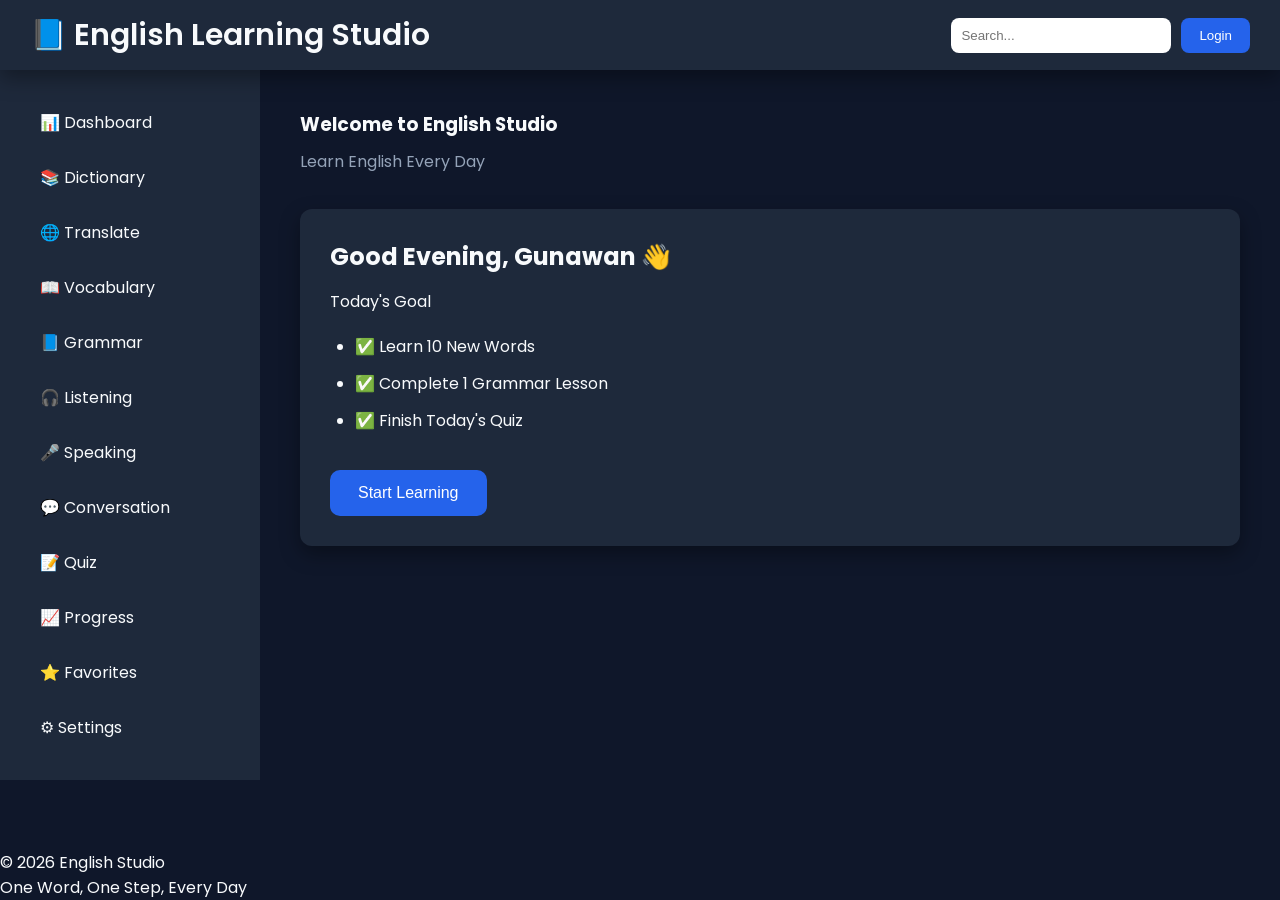
==== index.html @ 14e4dda2 "English Studio 1.0" ====
<!DOCTYPE html>
<html lang="en">

<head>

    <meta charset="UTF-8">
    <meta name="viewport" content="width=device-width, initial-scale=1.0">

    <title>English Mentor</title>

    <link rel="stylesheet" href="css/style.css">
    <link rel="stylesheet"
        href="https://cdnjs.cloudflare.com/ajax/libs/font-awesome/6.6.0/css/all.min.css">


</head>

<body>

    
    <!--==================================================
        HEADER
    ==================================================-->

    <header>

        <div class="logo">

            📘 English Learning Studio

        </div>

        <div class="header-right">

            <input
                type="text"
                placeholder="Search...">

            <button>

                Login

            </button>

        </div>

    </header>


    <!--==================================================
        MAIN
    ==================================================-->

    <main>

        <!--==============================
            SIDEBAR
        ==============================-->

        <aside>
            <ul>

                <li id="menuDashboard">📊 Dashboard</li>
                <li id="menuDictionary">📚 Dictionary</li>
                <li id="menuTranslate">🌐 Translate</li>
                <li id="menuVocabulary">📖 Vocabulary</li>
                <li id="menuGrammar">📘 Grammar</li>
                <li id="menuListening">🎧 Listening</li>
                <li id="menuSpeaking">🎤 Speaking</li>
                <li id="menuConversation">💬 Conversation</li>
                <li id="menuQuiz">📝 Quiz</li>
                <li id="menuProgress">📈 Progress</li>
                <li id="menuFavorites">⭐ Favorites</li>
                <li id="menuSettings">⚙ Settings</li>

            </ul>
        </aside>





    <!--==============================
        CONTENT
    =================================  -->
       
      
    <section id="content">

            
    <!--  =============== DASHBOARD =============  -->

    <section id="dashboardPage" class="page active">  

        <div class="welcome">
                <h1>Welcome to English Studio</h1>
                <p class="subtitle">
                    Learn English Every Day
                </p>
                <div class="goal-box">
                    <h2>
                        Good Evening, Gunawan 👋
                    </h2>
                    <p>
                        Today's Goal
                    </p>
                    <ul>
                        <li>✅ Learn 10 New Words</li>
                        <li>✅ Complete 1 Grammar Lesson</li>
                        <li>✅ Finish Today's Quiz</li>
                    </ul>
                    <button id="btnStart">
                        Start Learning
                    </button>
                </div>
            </div>

        </section>



    <!--  =============== DICTIONARY =============  -->
        <section id="dictionaryPage" class="page">

            <h1>📚 Dictionary</h1>

            <div class="dictionary-search">

                <input
                    id="txtWord"
                    type="text"
                    placeholder="Type an English word...">

                <button id="btnSearch">

                    Search

                </button>

            </div>


            <div class="dictionary-result">

                <h2 id="word"></h2>
                <p id="phonetic"></p>
                <p id="partOfSpeech"></p>

                <h3>🇺🇸 English Meaning</h3>
                <p id="meaning"></p>

                <br>
                <h3>🇮🇩 Indonesian Meaning</h3>
                <p id="meaningID"></p>
                <br>
                <h3>📝 Example</h3>
                <p id="example"></p>

            </div>

            <div class="word-header">

                <h2 id="word"></h2>
                <button id="btnSpeak">
                    🔊
                </button>
            </div>



        </section>




<!--==================================================
TRANSLATE
==================================================-->

<section id="translatePage" class="page">

    <h1>🌐 Translate</h1>

    <div class="translate-panel">

        <div class="translate-language">

            <select id="fromLanguage">

                <option value="en">English</option>
                <option value="id">Indonesia</option>

            </select>

            <button id="btnSwap">

                🔄

            </button>

            <select id="toLanguage">

                <option value="id">Indonesia</option>
                <option value="en">English</option>

            </select>

        </div>


        
        <textarea
            id="txtTranslate"
            placeholder="Type text here..."></textarea>


        <div class="translate-group">
    
            <button id="btnSpeakInput" class="speaker-btn">
                <i class="fa-solid fa-volume-high"></i>
            </button>

            <button id="btnTranslate">
                Translate
            </button>

            <button id="btnClearTranslate">
                🗑 Clear
            </button>

        </div>


        <div class="translate-result">

            <h3>Result</h3>

            <p id="translateResult"></p>

            <button id="btnSpeakResult" class="speaker-btn">

                <i class="fa-solid fa-volume-high"></i>

            </button>

        </div>



    

</section>





<!--  ==================== GRAMMAR ===================  -->

        <section id="grammarPage" class="page">

           
        </section>


        
        <section id="vocabularyPage">
            
        </section>




    </section>

    





        
    </main>

    <!--==================================================
        FOOTER
    ==================================================-->

    <footer>

        © 2026 English Studio
        <br>
        One Word, One Step, Every Day

    </footer>

    <script src="js/main.js"></script>
    <script src="js/dictionary.js"></script>
    <script src="js/translate.js"></script>


</body>

</html>
---- css/style.css ----
@import url('https://fonts.googleapis.com/css2?family=Poppins:wght@300;400;500;600;700&display=swap');

:root{
    
    --primary-color:#2563EB;
    --secondary-color:#14B8A6;

    --background-color:#0F172A;
    --sidebar-color:#1E293B;
    --card-color:#1E293B;

    --text-color:#F8FAFC;
    --text-secondary:#94A3B8;

    --border-color:#334155;

    --shadow:0 8px 20px rgba(0,0,0,.35);

    --radius:12px;

    --transition:.3s ease;
    --header-height:70px;

}

*{
    margin:0;
    padding:0;
    box-sizing:border-box;
}


/*==================================================
    BODY
==================================================*/

body{

    font-family:'Poppins',sans-serif;
    background:var(--background-color);
    color:var(--text-color);
    min-height:100vh;

}

/*==================================================
    HEADER
==================================================*/

header{

    height:var(--header-height);
    display:flex;
    justify-content:space-between;
    align-items:center;
    padding:0 30px;
    background:var(--sidebar-color);
    box-shadow:var(--shadow);
    backdrop-filter:blur(10px);
 



}

.logo{

    font-size:30px;
    font-weight:600;

}

.header-right{
    display:flex;
    gap:10px;
    align-items:center;
}


.header-right input{

    width:220px;
    padding:10px;
    border:none;
    border-radius:8px;

    transition:var(--transition);

}

.header-right input:focus{

    outline:none;
    width:280px;

}


.header-right button{

    padding:10px 18px;
    border:none;
    border-radius:8px;
    background:var(--primary-color);
    color:white;
    cursor:pointer;

}


/*==================================================
     MAIN
==================================================*/

main{

    display:flex;
    min-height:calc(100vh - var(--header-height) - 50px);
    align-items:flex-start;

}


aside{

    width:260px;
    background:var(--sidebar-color);
    padding:25px;
    overflow-y:auto;

}

aside ul{
    list-style:none;
}


aside li{

    padding:15px;
    cursor:pointer;
    border-radius:10px;
    transition:var(--transition);

}

aside li:hover{
    background:var(--primary-color);
}

#content{
    flex:1;
    padding:40px;
}


/*==================================================
WELCOME
==================================================*/

.subtitle{
    color:var(--text-secondary);
    margin-top:10px;
}


/* -------------------- GOAL BOX ------------------ */
.goal-box{

    margin-top:35px;
    padding:30px;
    background:var(--card-color);
    border-radius:var(--radius);
    box-shadow:var(--shadow);

}

.goal-box h2{
    margin-bottom:15px;
}


.goal-box ul{
    margin-top:20px;
    margin-left:25px;
}


.goal-box li{
    margin-bottom:12px;
}

#btnStart{

    margin-top:25px;
    padding:14px 28px;
    border:none;
    border-radius:10px;
    background:var(--primary-color);
    color:white;
    font-size:16px;
    cursor:pointer;
    transition:var(--transition);

}


#btnStart:hover{
    transform:translateY(-3px);
}


/* -------------------- DASH BOARD ------------------ */
.dashboard{
    display:grid;
    grid-template-columns:repeat(2,1fr);
    gap:25px;
    margin-top:40px;
}


/* ------------------------ CARD -------------------- */
.card{

    background:var(--card-color);
    border-radius:var(--radius);
    padding:30px;
    box-shadow:var(--shadow);
    transition:var(--transition);

}

.card:hover{

    transform:translateY(-6px);
    box-shadow:0 15px 30px rgba(0,0,0,.45);

}


.card h3{

    margin-bottom:20px;

}

.card p{

    font-size:22px;
    font-weight:600;

}



/*==================================================
PAGE
==================================================*/

.page{
    display:none;
}

.page.active{
    display:block;
}


/*==================================================
DICTIONARY
==================================================*/

.dictionary-search{

    display:flex;
    gap:15px;
    margin-top:30px;
    margin-bottom:30px;

}

.dictionary-search input{

    flex:1;
    padding:14px;
    border:none;
    border-radius:10px;
    font-size:16px;

}

.dictionary-search button{

    padding:14px 24px;
    border:none;
    border-radius:10px;
    cursor:pointer;
    background:var(--primary-color);
    color:white;
    transition:var(--transition);

}

.dictionary-search button:hover{

    background:var(--secondary-color);

}


.dictionary-result{

    background:var(--card-color);
    border-radius:var(--radius);
    padding:30px;
    box-shadow:var(--shadow);
    margin-bottom:12px;

}



#word{

    font-size:34px;
    margin-bottom:10px;

}

#phonetic{

    color:var(--secondary-color);
    margin-bottom:20px;

}

#meaning{

    margin-top:20px;
    line-height:1.8;

}


#example{

    margin-top:20px;
    padding:15px;
    border-left:4px solid var(--primary-color);
    color:var(--text-secondary);

}


#partOfSpeech{

    color:var(--secondary-color);
    font-weight:600;
    margin-bottom:15px;

}


/*==================================================
TRANSLATE
==================================================*/

.translate-panel{

    max-width:900px;
    margin-top:30px;

}

.translate-language{

    display:flex;
    gap:15px;
    margin-bottom:20px;

}


.translate-language select{

    flex:1;
    height:56px;
    padding:0 18px;
    font-size:22px;
    font-weight:700;
    color:#222;
    background:#FFFFFF;
    border-radius:12px;
    border:none;

}


#btnSwap{

    width:90px;
    height:56px;
    font-size:24px;
    font-weight:bold;
    border-radius:12px;

}

#txtTranslate{

    width:100%;
    height:180px;
    padding:20px;
    border:none;
    border-radius:12px;
    resize:none;
    font-size:18px;

}

#btnTranslate{

    margin-top:20px;
    background:#3B82F6;
    color:white;
    border:none;
    border-radius:10px;
    cursor:pointer;

    margin-left:12px;

    font-size:24px;
    font-weight:700;
    height:58px;
    padding:0 40px;

}


#btnTranslate:hover{

    background:#2563EB;

}


.translate-result{

    margin-top:30px;
    background:#202B40;
    padding:25px;
    border-radius:15px;

}


/*==================================================
  SPEAKER
==================================================*/


.word-header{

    display:flex;
    align-items:center;
    gap:15px;
    margin-bottom:15px;

}

#btnSpeak{

    width:48px;
    height:48px;
    border:none;
    border-radius:50%;
    background:#3B82F6;
    color:white;
    font-size:24px;
    cursor:pointer;
    transition:.25s;

}

#btnSpeak:hover{

    transform:scale(1.08);
    background:#2563EB;

}


.speaker-btn{

    margin-top:15px;
    padding:10px 16px;
    font-size:22px;
    border:none;
    border-radius:10px;
    cursor:pointer;
    background:#2ECC71;
    color:white;
    transition:0.3s;

}

.speaker-btn:hover{

    background:#27AE60;

}

.translate-group{
    display:flex;
    align-items:center;
}


#btnClearTranslate{

    margin-left:auto;
    padding:16px 30px;
    background:#EF4444;
    color:white;
    border:none;
    border-radius:12px;
    font-size:18px;
    font-weight:600;
    cursor:pointer;
    transition:.3s;

}

#btnClearTranslate:hover{
    background:#DC2626;
}
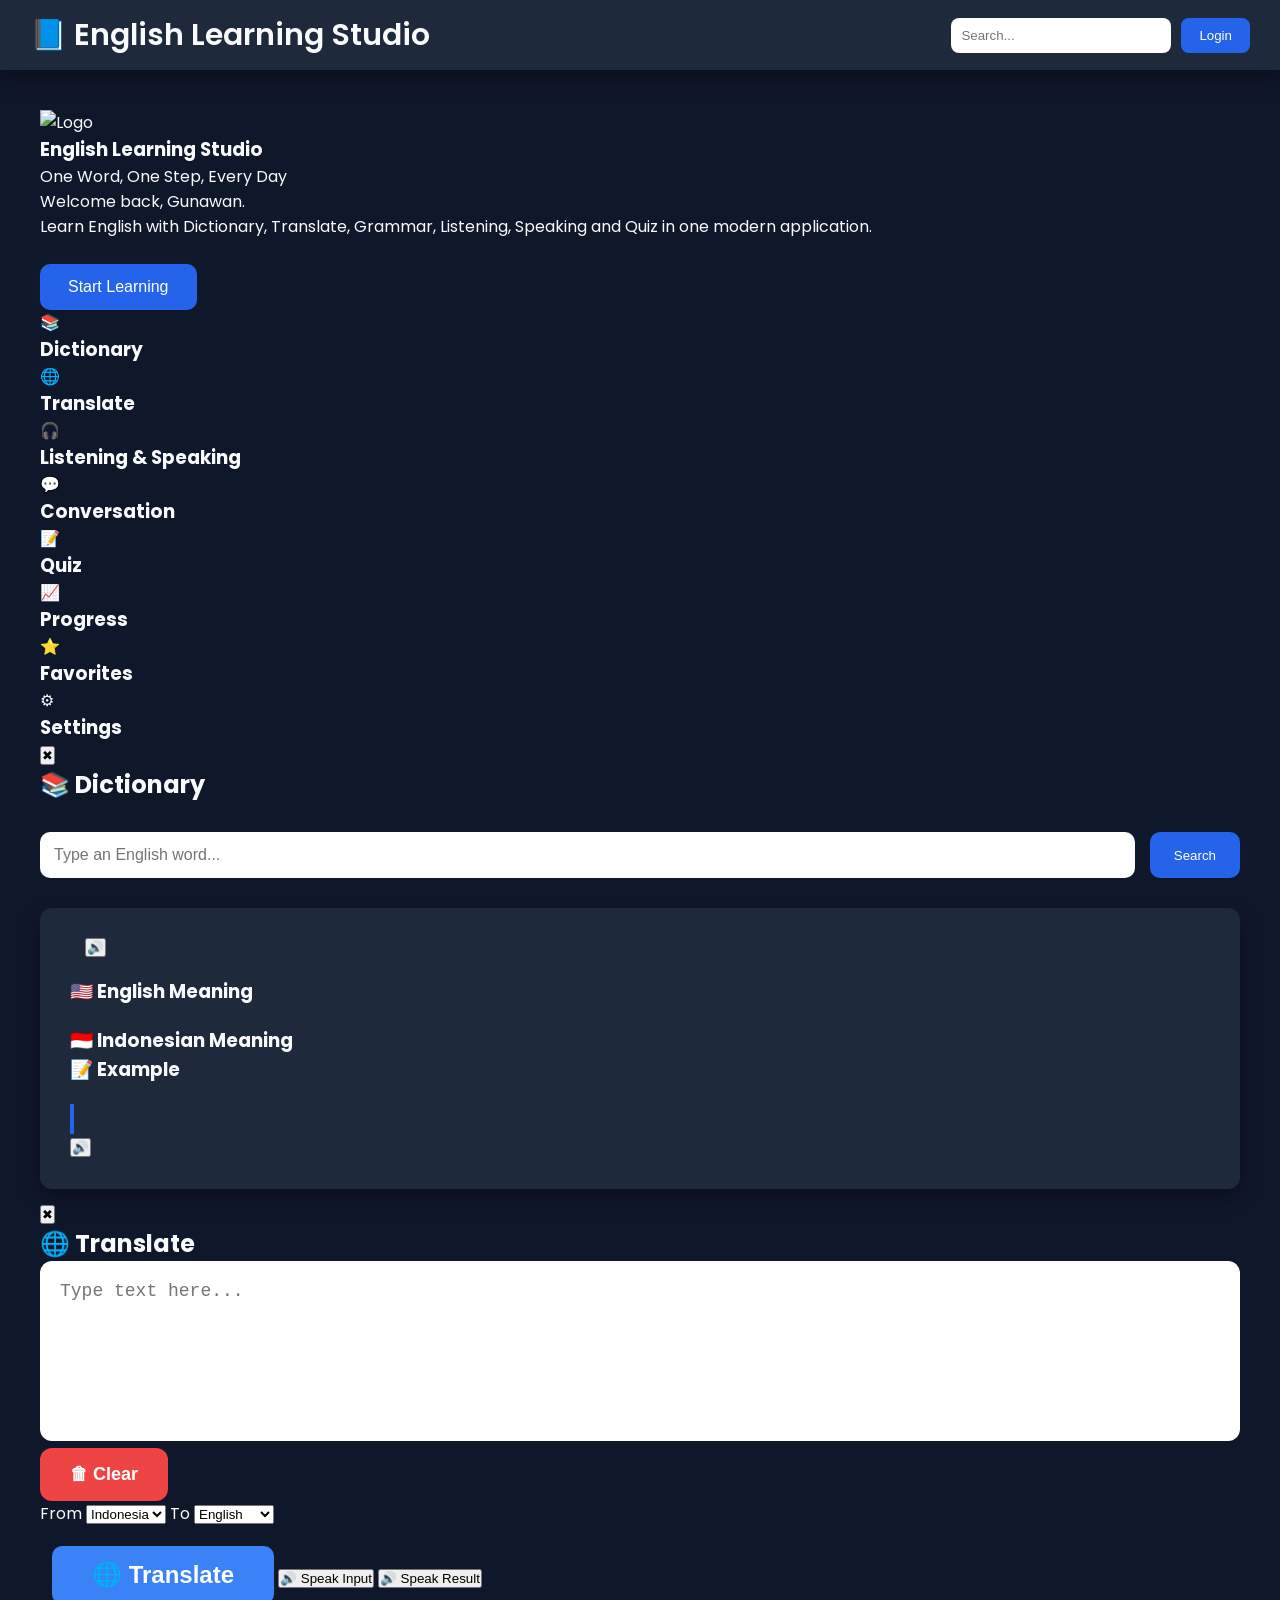
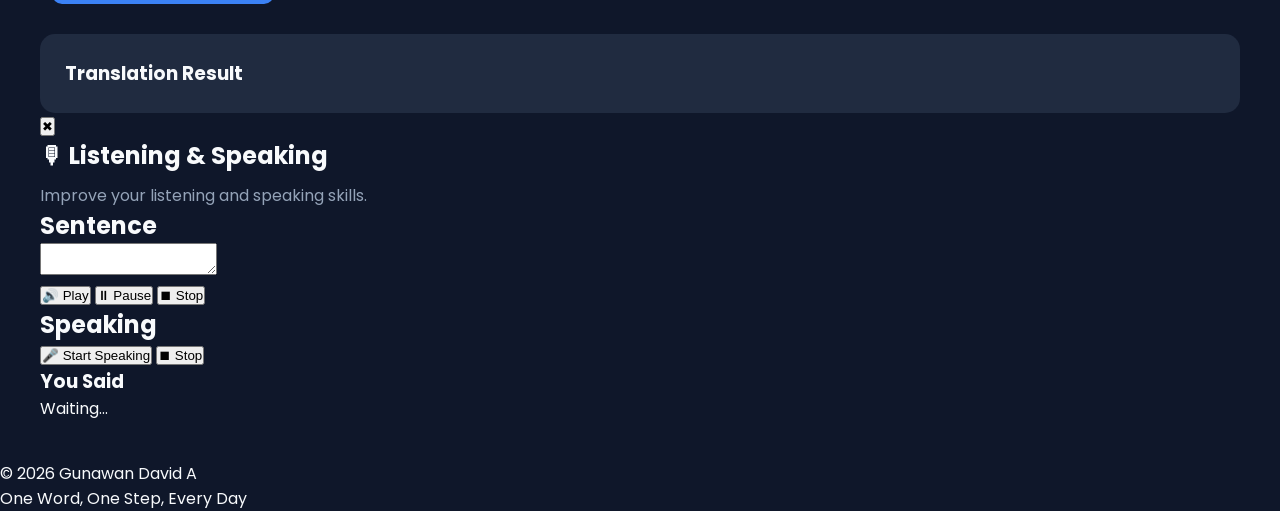
==== commit b174af64: "Update English Learning Studio" ====
--- a/index.html
+++ b/index.html
@@ -9,9 +9,6 @@
     <title>English Mentor</title>
 
     <link rel="stylesheet" href="css/style.css">
-    <link rel="stylesheet"
-        href="https://cdnjs.cloudflare.com/ajax/libs/font-awesome/6.6.0/css/all.min.css">
-
 
 </head>
 
@@ -25,10 +22,16 @@
     <header>
 
         <div class="logo">
-
-            📘 English Learning Studio
-
-        </div>
+        <!--    <img
+                src="logo/logo_GB.png"
+                class="header-logo"
+                alt="Logo">
+        -->
+
+               📘 English Learning Studio
+
+        </div>
+
 
         <div class="header-right">
 
@@ -47,80 +50,133 @@
     </header>
 
 
-    <!--==================================================
-        MAIN
-    ==================================================-->
-
-    <main>
-
-        <!--==============================
-            SIDEBAR
-        ==============================-->
-
-        <aside>
-            <ul>
-
-                <li id="menuDashboard">📊 Dashboard</li>
-                <li id="menuDictionary">📚 Dictionary</li>
-                <li id="menuTranslate">🌐 Translate</li>
-                <li id="menuVocabulary">📖 Vocabulary</li>
-                <li id="menuGrammar">📘 Grammar</li>
-                <li id="menuListening">🎧 Listening</li>
-                <li id="menuSpeaking">🎤 Speaking</li>
-                <li id="menuConversation">💬 Conversation</li>
-                <li id="menuQuiz">📝 Quiz</li>
-                <li id="menuProgress">📈 Progress</li>
-                <li id="menuFavorites">⭐ Favorites</li>
-                <li id="menuSettings">⚙ Settings</li>
-
-            </ul>
-        </aside>
-
-
-
-
-
-    <!--==============================
+<!--==================================================
+    MAIN
+===================================================-->
+
+<main>
+
+
+
+<!--==============================
         CONTENT
-    =================================  -->
+=================================  -->
        
-      
-    <section id="content">
-
+     
+<section id="content">
+
+           <img
+                src="logo/logo_GB.png"
+                alt="Logo"
+                class="img-logo">
+        
             
-    <!--  =============== DASHBOARD =============  -->
-
-    <section id="dashboardPage" class="page active">  
-
-        <div class="welcome">
-                <h1>Welcome to English Studio</h1>
-                <p class="subtitle">
-                    Learn English Every Day
-                </p>
-                <div class="goal-box">
-                    <h2>
-                        Good Evening, Gunawan 👋
-                    </h2>
-                    <p>
-                        Today's Goal
+<!--  =============== DASHBOARD =============  -->
+<section id="dashboardPage" class="page active">
+
+    <div class="hero">
+
+        <div class="hero-overlay">
+
+            <div class="hero-title">
+
+                <div>
+
+                    <h1>
+                        English Learning Studio
+                    </h1>
+
+                    <p class="hero-subtitle">
+                        One Word, One Step, Every Day
                     </p>
-                    <ul>
-                        <li>✅ Learn 10 New Words</li>
-                        <li>✅ Complete 1 Grammar Lesson</li>
-                        <li>✅ Finish Today's Quiz</li>
-                    </ul>
-                    <button id="btnStart">
-                        Start Learning
-                    </button>
-                </div>
+
+                </div>
+
             </div>
 
-        </section>
-
-
-
-    <!--  =============== DICTIONARY =============  -->
-        <section id="dictionaryPage" class="page">
+            <p class="hero-text">
+
+                Welcome back, Gunawan.<br>
+
+                Learn English with Dictionary,
+                Translate, Grammar,
+                Listening, Speaking and Quiz
+                in one modern application.
+
+            </p>
+
+            <button id="btnStart">
+                Start Learning
+            </button>
+
+
+            <!--  =============== HERO MENU =============  -->
+
+            <div class="hero-menu">
+
+                    <div class="menu-card" id="menuDictionary">
+                        <div class="menu-icon">📚</div>
+                        <h3>Dictionary</h3>
+                    </div>
+
+                    <div class="menu-card" id="menuTranslate">
+                        <div class="menu-icon">🌐</div>
+                        <h3>Translate</h3>
+                    </div>
+
+ 
+                    <div class="menu-card" id="menuListeningSpeaking">
+                        <div class="menu-icon">🎧</div>
+                        <h3>Listening & Speaking </h3>
+                    </div>
+
+                    <div class="menu-card" id="menuConversation">
+                        <div class="menu-icon">💬</div>
+                        <h3>Conversation</h3>
+                    </div>
+
+                    <div class="menu-card" id="menuQuiz">
+                        <div class="menu-icon">📝</div>
+                        <h3>Quiz</h3>
+                    </div>
+
+                    <div class="menu-card" id="menuProgress">
+                        <div class="menu-icon">📈</div>
+                        <h3>Progress</h3>
+                    </div>
+
+                    <div class="menu-card" id="menuFavorites">
+                        <div class="menu-icon">⭐</div>
+                        <h3>Favorites</h3>
+                    </div>
+
+                    <div class="menu-card" id="menuSettings">
+                        <div class="menu-icon">⚙</div>
+                        <h3>Settings</h3>
+                    </div>
+
+                </div>
+          
+        </div>
+
+    </div>
+
+</section>
+
+
+
+
+<!--  =============== DICTIONARY =============  -->
+
+    <div id="dictionaryModal" class="modal">
+
+        <div class="modal-content">
+
+            <button
+                id="btnCloseDictionary"
+                class="modal-close">
+                ✖
+            </button>
 
             <h1>📚 Dictionary</h1>
 
@@ -132,149 +188,206 @@
                     placeholder="Type an English word...">
 
                 <button id="btnSearch">
-
                     Search
-
                 </button>
 
             </div>
 
-
             <div class="dictionary-result">
-
-                <h2 id="word"></h2>
+                <div class="word-header">
+                    <h2 id="word"></h2>
+                    <button id="btnSpeakWord">
+                        🔊
+                    </button>
+                </div>
+
                 <p id="phonetic"></p>
                 <p id="partOfSpeech"></p>
-
                 <h3>🇺🇸 English Meaning</h3>
                 <p id="meaning"></p>
-
-                <br>
                 <h3>🇮🇩 Indonesian Meaning</h3>
                 <p id="meaningID"></p>
-                <br>
                 <h3>📝 Example</h3>
-                <p id="example"></p>
-
+                <div class="example-box">
+
+                    <div class="example-content">
+                        <p id="example"></p>
+                        <p id="exampleID"></p>
+                    </div>
+
+                    <button id="btnSpeakExample">
+                        🔊
+                    </button>
+
+                </div>
             </div>
-
-            <div class="word-header">
-
-                <h2 id="word"></h2>
-                <button id="btnSpeak">
-                    🔊
+        </div>
+    </div>
+
+
+
+<!--  ============== TRANSLATE ===================  -->
+
+    <div id="translateModal" class="modal">
+
+        <div class="modal-content">
+
+                <button
+                    id="btnCloseTranslate"
+                    class="modal-close">
+                    ✖
                 </button>
+
+
+                <h1>🌐 Translate</h1>
+
+                <div class="translate-box">
+
+                    <div class="translate-input">
+
+                        <textarea
+                            id="txtTranslate"
+                            placeholder="Type text here..."></textarea>
+
+                        <button
+                            id="btnClearTranslate"
+                            class="btn-clear">
+
+                            🗑 Clear
+
+                        </button>
+
+                    </div>
+
+                    <div class="translate-option">
+
+                        <label>From</label>
+
+                        <select id="fromLanguage">
+                            <option value="id">Indonesia</option>
+                            <option value="en">English</option>
+                        </select>
+
+                        <label>To</label>
+
+                        <select id="toLanguage">
+                            <option value="en">English</option>
+                            <option value="id">Indonesia</option>
+                        </select>
+
+                    </div>
+
+                
+                    <div class="translate-button">
+
+                        <button id="btnTranslate">
+                            🌐 Translate
+                        </button>
+                        <button id="btnSpeakInput">
+                            🔊 Speak Input
+                        </button>
+                        <button id="btnSpeakResult">
+                            🔊 Speak Result
+                        </button>
+
+                    </div>
+
+
+                    <div class="translate-result">
+
+                        <h3>Translation Result</h3>
+                        <p id="translateResult"></p>
+
+                    </div>
+
+                </div>
+
+
+        </div>
+
+    </div>
+
+
+<!--==================================================
+LISTENING & SPEAKING
+==================================================-->
+
+    <div id="listeningModal" class="modal">
+
+        <div class="modal-content">
+
+            <button
+                id="btnCloseListening"
+                class="modal-close">
+                ✖
+            </button>
+
+            <h1>🎙 Listening & Speaking</h1>
+
+            <p class="subtitle">
+                Improve your listening and speaking skills.
+            </p>
+
+            <div class="listen-wrapper">
+
+                <!--================ LEFT ================-->
+
+                <div class="listen-left">
+                    <h2>Sentence</h2>
+
+                    <textarea
+                        id="listenText"
+                        placeholder="Type English text here...">
+                    </textarea>
+
+                    <div class="listen-buttons">
+                        <button id="btnPlayVoice">
+                            🔊 Play
+                        </button>
+
+                        <button id="btnPauseVoice">
+                            ⏸ Pause
+                        </button>
+
+                        <button id="btnStopVoice">
+                            ⏹ Stop
+                        </button>
+
+                    </div>
+
+                </div>
+
+                <!--================ RIGHT ================-->
+
+                <div class="listen-right">
+
+                    <h2>Speaking</h2>
+                    <button id="btnStartSpeak">
+                        🎤 Start Speaking
+                    </button>
+
+                    <button id="btnStopSpeak">
+                        ⏹ Stop
+                    </button>
+
+                    <h3>You Said</h3>
+
+                    <div id="speechResult">
+                        Waiting...
+                    </div>
+
+                </div>
+
             </div>
 
-
-
-        </section>
-
-
-
-
-<!--==================================================
-TRANSLATE
-==================================================-->
-
-<section id="translatePage" class="page">
-
-    <h1>🌐 Translate</h1>
-
-    <div class="translate-panel">
-
-        <div class="translate-language">
-
-            <select id="fromLanguage">
-
-                <option value="en">English</option>
-                <option value="id">Indonesia</option>
-
-            </select>
-
-            <button id="btnSwap">
-
-                🔄
-
-            </button>
-
-            <select id="toLanguage">
-
-                <option value="id">Indonesia</option>
-                <option value="en">English</option>
-
-            </select>
-
-        </div>
-
-
-        
-        <textarea
-            id="txtTranslate"
-            placeholder="Type text here..."></textarea>
-
-
-        <div class="translate-group">
+        </div>
+
+    </div>
+
+
+
+
     
-            <button id="btnSpeakInput" class="speaker-btn">
-                <i class="fa-solid fa-volume-high"></i>
-            </button>
-
-            <button id="btnTranslate">
-                Translate
-            </button>
-
-            <button id="btnClearTranslate">
-                🗑 Clear
-            </button>
-
-        </div>
-
-
-        <div class="translate-result">
-
-            <h3>Result</h3>
-
-            <p id="translateResult"></p>
-
-            <button id="btnSpeakResult" class="speaker-btn">
-
-                <i class="fa-solid fa-volume-high"></i>
-
-            </button>
-
-        </div>
-
-
-
-    
-
-</section>
-
-
-
-
-
-<!--  ==================== GRAMMAR ===================  -->
-
-        <section id="grammarPage" class="page">
-
-           
-        </section>
-
-
-        
-        <section id="vocabularyPage">
-            
-        </section>
-
-
-
-
-    </section>
-
-    
-
 
 
 
@@ -288,7 +401,7 @@
 
     <footer>
 
-        © 2026 English Studio
+        © 2026 Gunawan David A
         <br>
         One Word, One Step, Every Day
 
@@ -298,7 +411,6 @@
     <script src="js/dictionary.js"></script>
     <script src="js/translate.js"></script>
 
-
 </body>
 
 </html>
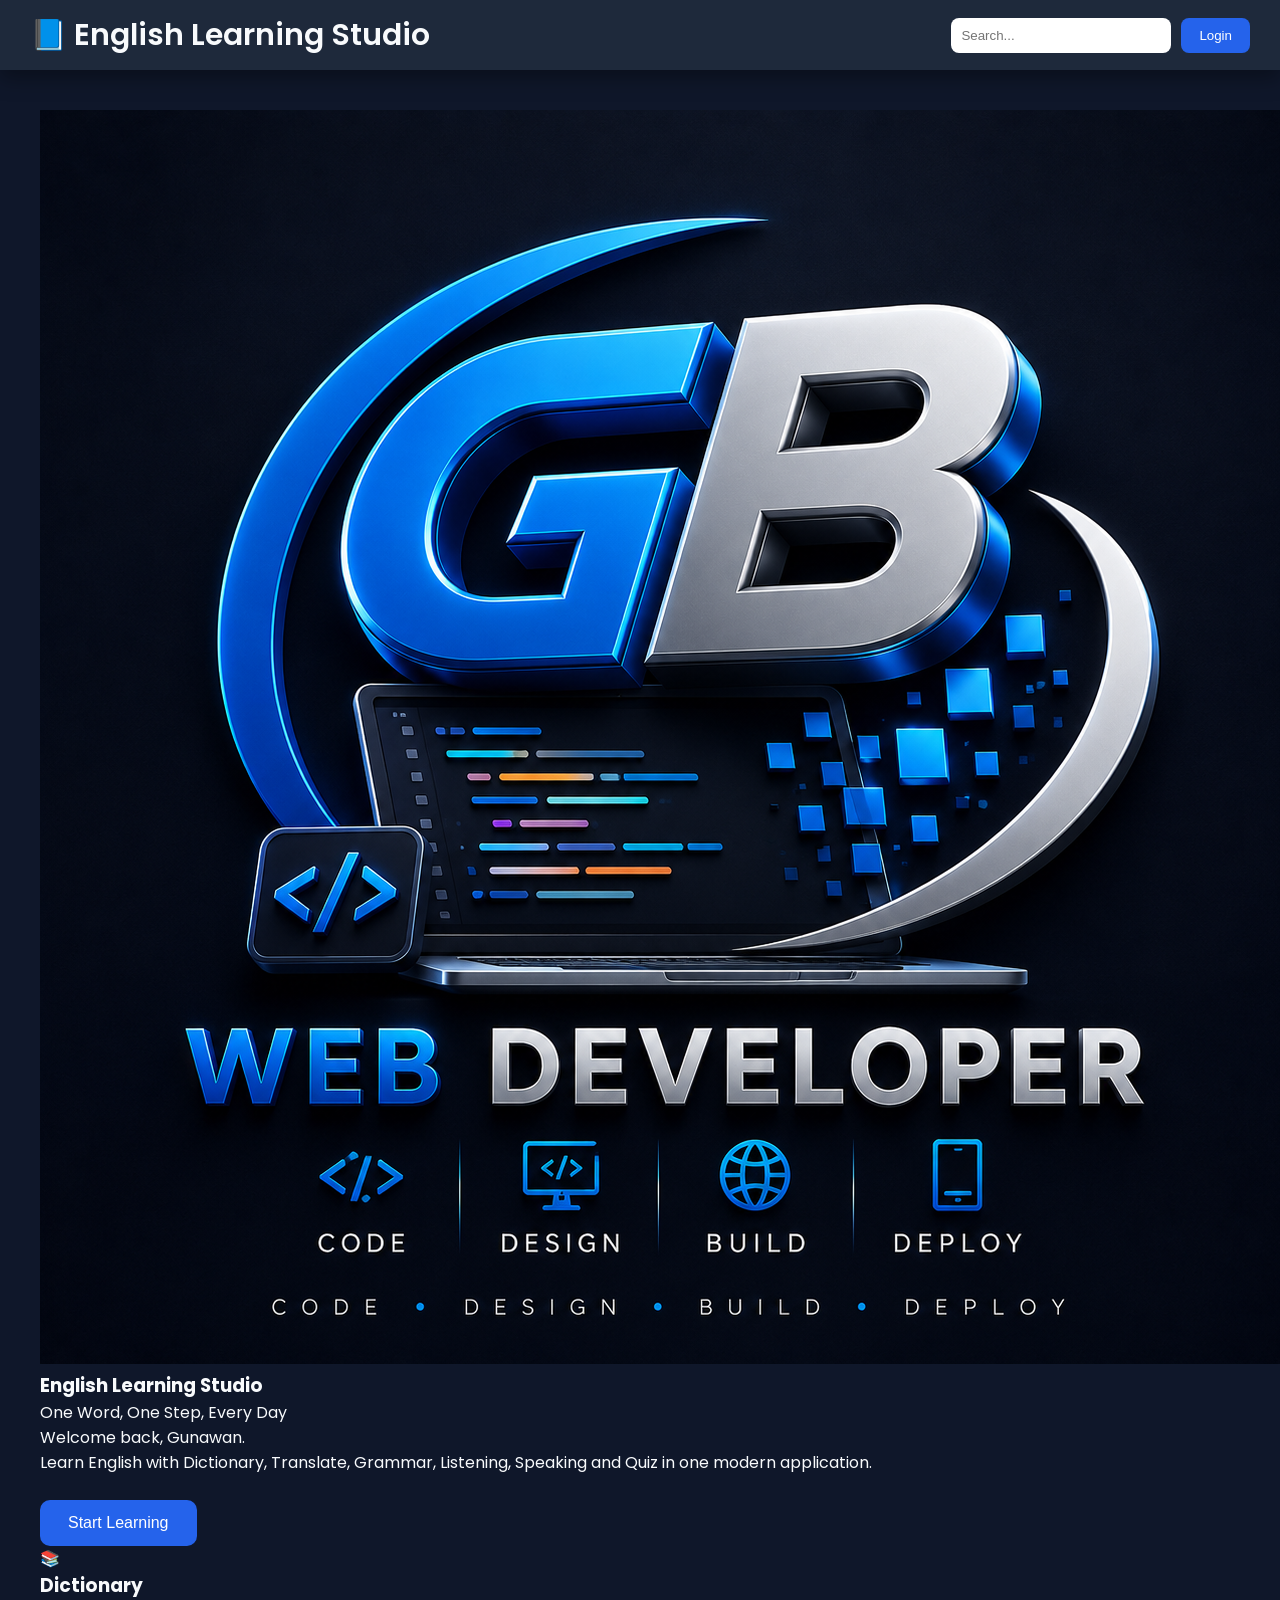
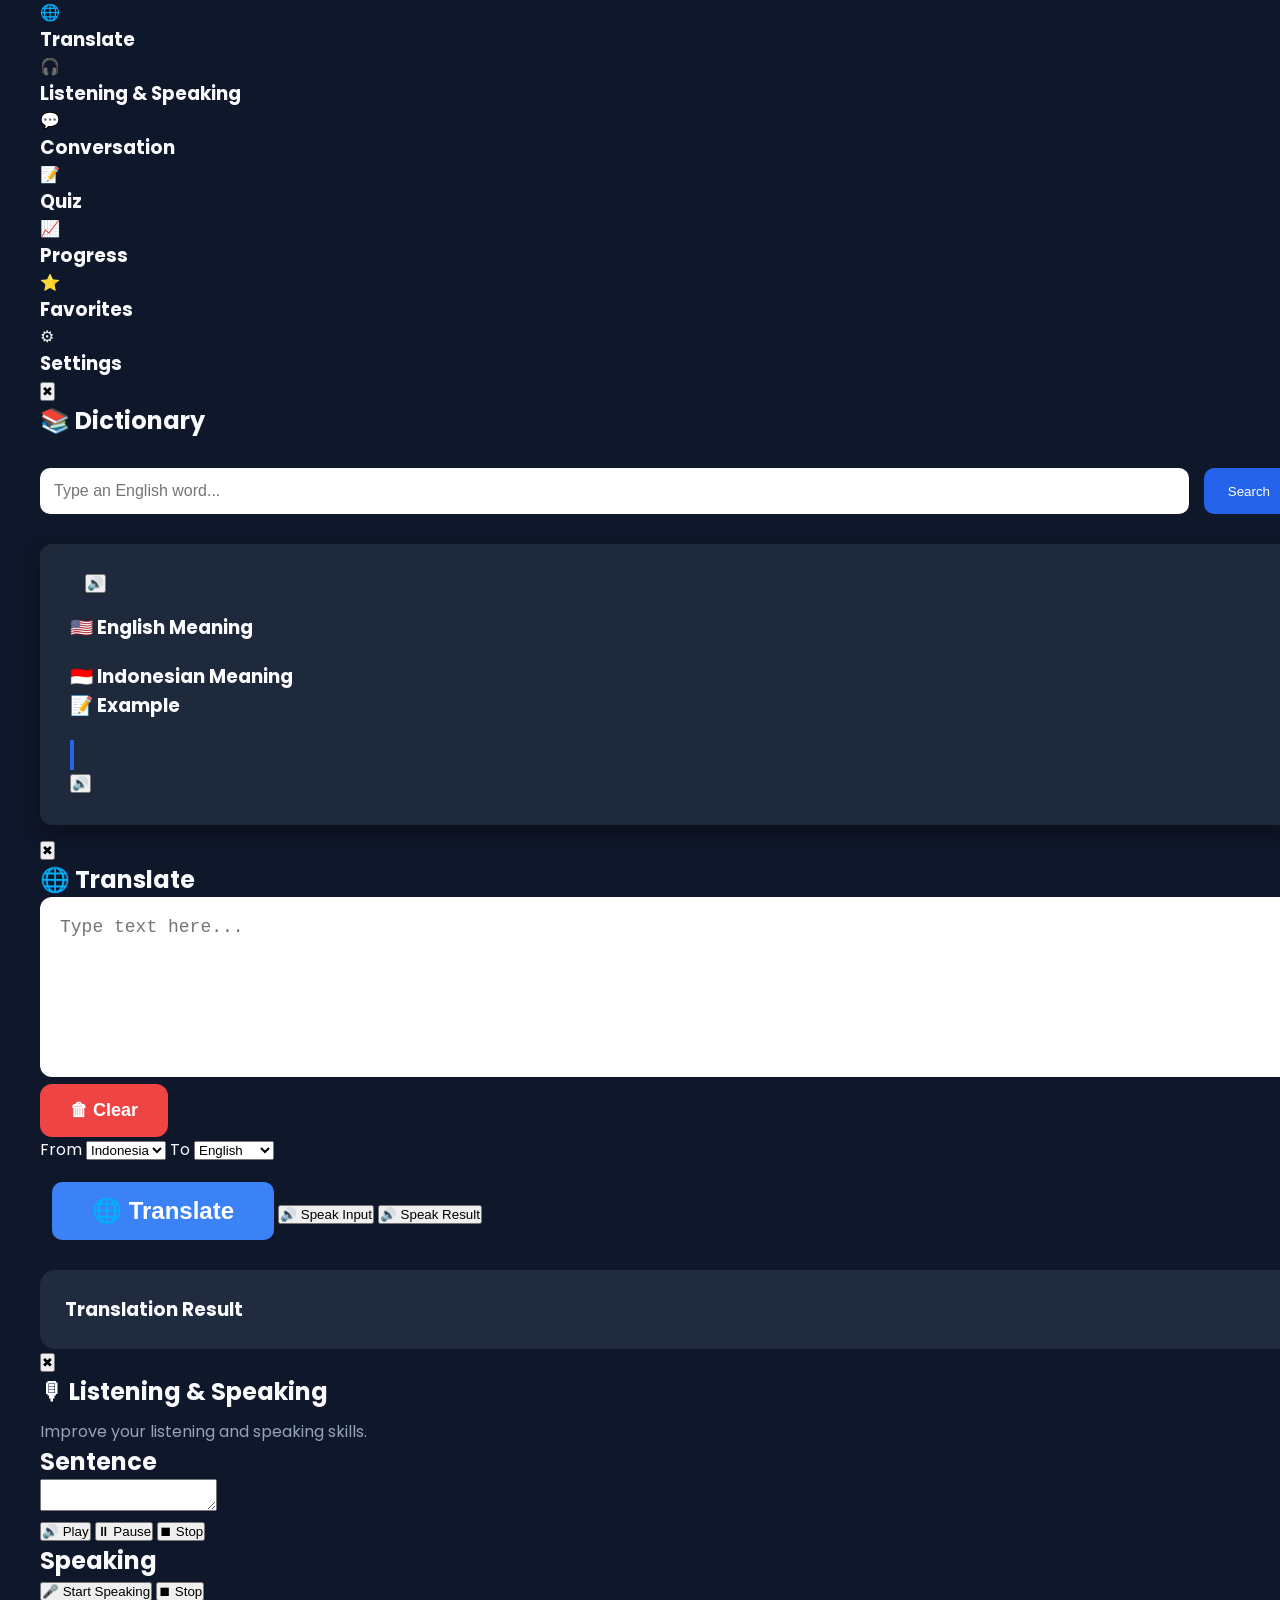
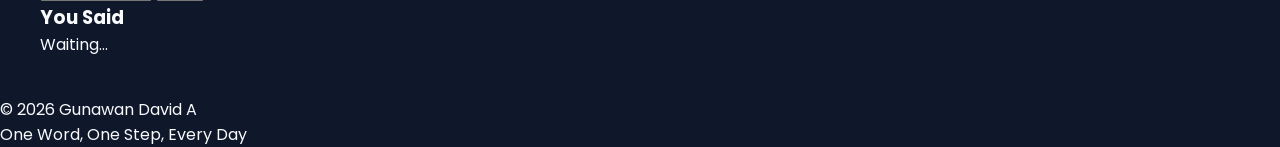
==== commit c1128dc7: "Update Logo GB" ====
--- a/index.html
+++ b/index.html
@@ -66,7 +66,7 @@
 <section id="content">
 
            <img
-                src="logo/logo_GB.png"
+                src="logo/Logo_GB.png"
                 alt="Logo"
                 class="img-logo">
         
